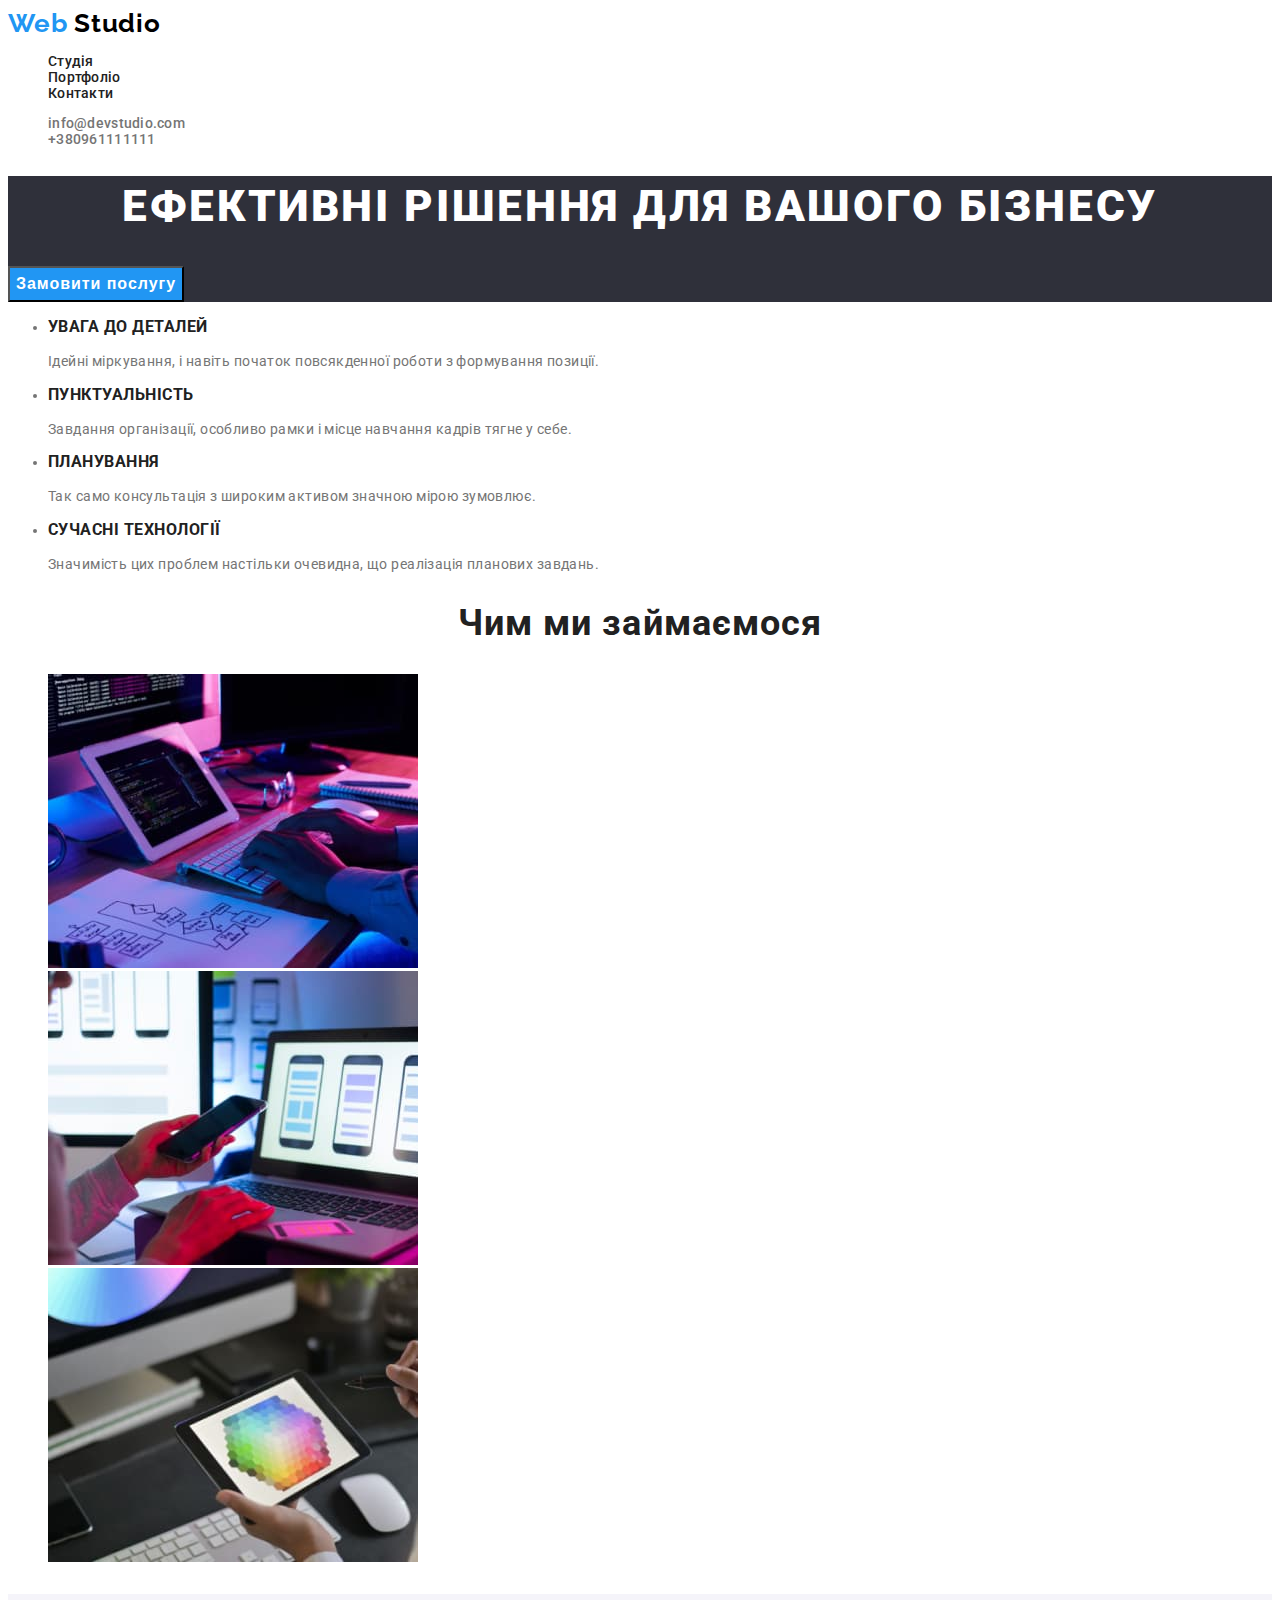
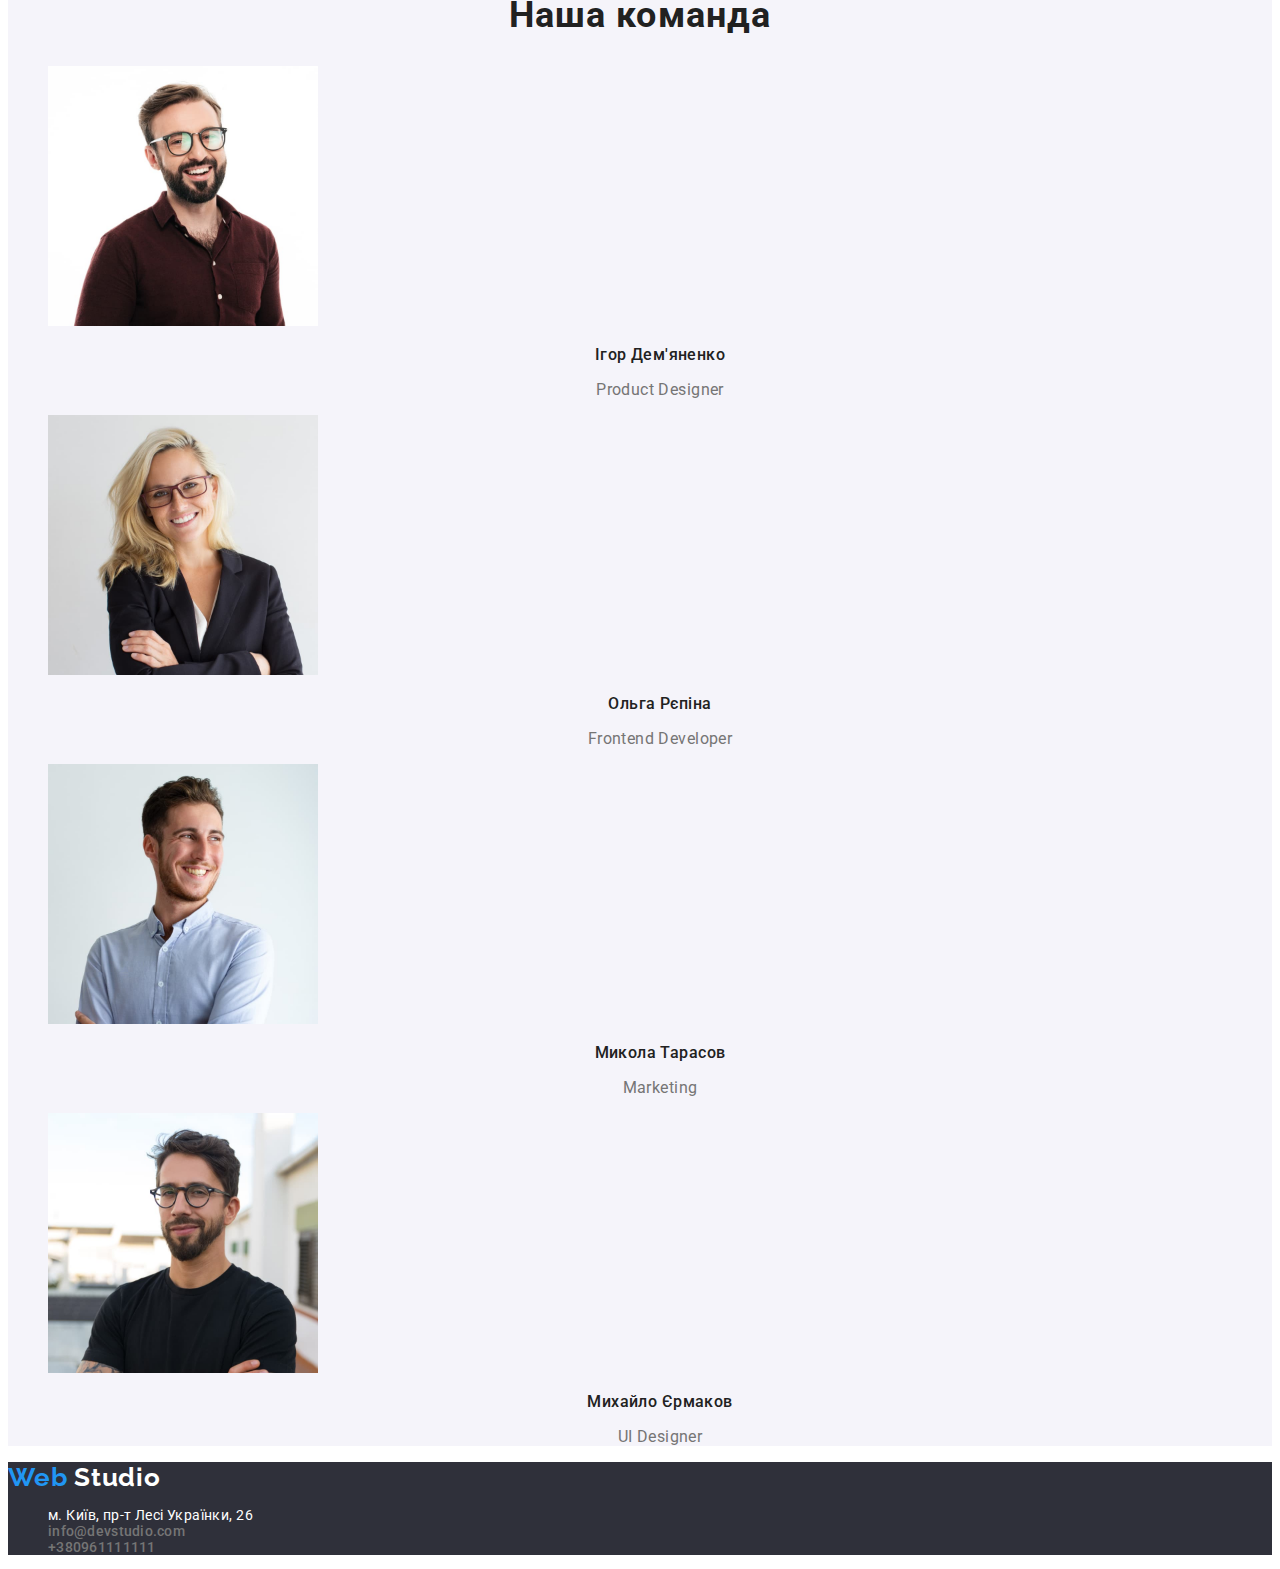
==== index.html @ 2b4d8c55 "Initial commit" ====
<!DOCTYPE html>
<html lang="en">
	<head>
		<meta charset="UTF-8" />
		<meta http-equiv="X-UA-Compatible" content="IE=edge" />
		<meta name="viewport" content="width=device-width, initial-scale=1.0" />
		<title>Document</title>
		<link
			href="https://fonts.googleapis.com/css2?family=Raleway:wght@700&family=Roboto:wght@400;500;700;900&display=swap"
			rel="stylesheet"
		/>
		<link rel="stylesheet" href="./css/style.css" />
	</head>
	<body class="page">
		<header>
			<a href="./index.html" class="logo-link">
				Web
				<span class="logo-first">Studio</span>
			</a>
			<nav>
				<ul class="nav-list">
					<li class="nav-item"><a href="./index.html" class="nav-link">Студія</a></li>
					<li class="nav-item"><a href="./portfolio.html" class="nav-link">Портфоліо</a></li>
					<li class="nav-item"><a href="./index.html" class="nav-link">Контакти</a></li>
				</ul>
			</nav>
			<ul class="contacts-list">
				<li><a href="mailto:info@devstudio.com" class="contacts-link">info@devstudio.com</a></li>
				<li><a href="tel:+380961111111" class="contacts-link">+380961111111</a></li>
			</ul>
		</header>
		<main>
			<section class="hero">
				<h1 class="hero-title">Ефективні рішення для вашого бізнесу</h1>
				<button type="button" class="hero-btn">Замовити послугу</button>
			</section>
			<section>
				<h2 class="visually-hidden">Наша робота</h2>
				<ul class="rules-list">
					<li>
						<h3 class="rules-title">Увага до деталей</h3>
						<p>Ідейні міркування, і навіть початок повсякденної роботи з формування позиції.</p>
					</li>
					<li>
						<h3 class="rules-title">Пунктуальність</h3>
						<p>Завдання організації, особливо рамки і місце навчання кадрів тягне у себе.</p>
					</li>
					<li>
						<h3 class="rules-title">Планування</h3>
						<p>Так само консультація з широким активом значною мірою зумовлює.</p>
					</li>
					<li>
						<h3 class="rules-title">Сучасні технології</h3>
						<p>Значимість цих проблем настільки очевидна, що реалізація планових завдань.</p>
					</li>
				</ul>
			</section>

			<section>
				<h2 class="title">Чим ми займаємося</h2>
				<ul class="work-list">
					<li><img src="./images/box1.jpg" alt="Процесс кодинга с помощью разных девайсов" width="370" /></li>
					<li><img src="./images/box2.jpg" alt="Использование телефона и ноутбука в работе" width="370" /></li>
					<li><img src="./images/box3.jpg" alt="Иллюстрация дизайна на планшете" width="370" /></li>
				</ul>
			</section>
			<section class="team-section">
				<h2 class="title">Наша команда</h2>
				<ul class="team-list">
					<li>
						<img src="./images/imagesteam/img1.jpg" alt="Участник команды мужчина в красной рубашке" width="270" />
						<h3 class="team-title">Ігор Дем'яненко</h3>
						<p class="team-text">Product Designer</p>
					</li>

					<li>
						<img src="./images/imagesteam/img2.jpg" alt="Участник команды девушка в пиджаке" width="270" />
						<h3 class="team-title">Ольга Рєпіна</h3>
						<p class="team-text">Frontend Developer</p>
					</li>
					<li>
						<img src="./images/imagesteam/img3.jpg" alt="Участник команды мужчина в синей рубашке" width="270" />
						<h3 class="team-title">Микола Тарасов</h3>
						<p class="team-text">Marketing</p>
					</li>
					<li>
						<img src="./images/imagesteam/img4.jpg" alt="Участник команды мужчина в чёрной футболке" width="270" />
						<h3 class="team-title">Михайло Єрмаков</h3>
						<p class="team-text">UI Designer</p>
					</li>
				</ul>
			</section>
		</main>
		<footer class="footer">
			<a href="./index.html" class="logo-link">
				Web
				<span class="logo-second">Studio</span>
			</a>
			<address>
				<ul class="contacts-list">
					<li>
						<a
							href="https://goo.gl/maps/oQ1zAfRvta3EiJCr7"
							target="_blank"
							rel="noopener, nofollow"
							class="address-item"
						>
							м. Київ, пр-т Лесі Українки, 26
						</a>
					</li>
					<li><a href="mailto:info@devstudio.com" class="contacts-link">info@devstudio.com</a></li>
					<li><a href="tel:+380961111111" class="contacts-link">+380961111111</a></li>
				</ul>
			</address>
		</footer>
	</body>
</html>
---- css/style.css ----
:root {
	--main-color: #212121;
	--second-color: #757575;
	--light-color: #ffffff;
	--accent-color: #2196f3;
}

.page {
	font-family: "Roboto";
	font-size: 14px;
	color: var(--second-color);
	letter-spacing: 0.03em;
}

.logo-link {
	font-family: "Raleway";
	font-weight: 700;
	font-size: 26px;
	line-height: calc(31 / 26);
	color: var(--accent-color);
	letter-spacing: 0.03em;
	text-decoration: none;
}

.logo-first {
	color: #000000;
}

.nav-list {
	list-style: none;
}

.nav-link {
	font-weight: 500;
	line-height: calc(16 / 14);
	letter-spacing: 0.02em;
	color: var(--main-color);
	text-decoration: none;
}

.nav-link:focus,
.nav-link:hover,
.contacts-link:focus,
.contacts-link:hover {
	color: var(--accent-color);
}

.contacts-list {
	list-style: none;
}

.contacts-link {
	font-weight: 500;
	line-height: 1, 14;
	letter-spacing: 0.02em;
	text-decoration: none;
	color: var(--second-color);
}

.hero {
	background-color: #2f303a;
}

.hero-title {
	font-weight: 900;
	font-size: 44px;
	line-height: calc(60 / 44);
	text-align: center;
	letter-spacing: 0.06em;
	text-transform: uppercase;
	color: var(--light-color);
}

.hero-btn .rules-list {
	list-style: none;
}

.hero-btn {
	font-weight: 700;
	font-size: 16px;
	line-height: calc(30 / 16);
	text-align: center;
	display: flex;
	align-items: center;
	letter-spacing: 0.06em;
	color: var(--light-color);
	background-color: var(--accent-color);
	cursor: pointer;
}

.hero-btn:hover,
.hero-btn:focus {
	background-color: #188ce8;
}

.visually-hidden {
	position: absolute;
	width: 1px;
	height: 1px;
	margin: -1px;
	border: 0;
	padding: 0;
	white-space: nowrap;
	clip-path: inset(100%);
	clip: rect(0 0 0 0);
	overflow: hidden;
}

.rules-title {
	font-weight: 700;
	line-height: calc(16 / 14);
	letter-spacing: 0.03em;
	text-transform: uppercase;
	color: var(--main-color);
}

.title {
	font-weight: 700;
	font-size: 36px;
	line-height: calc(42 / 36);
	text-align: center;
	letter-spacing: 0.03em;
	color: var(--main-color);
}

.work-list {
	list-style: none;
}

.team-list {
	list-style: none;
}

.team-title {
	font-weight: 500;
	font-size: 16px;
	line-height: calc(19 / 16);
	text-align: center;
	color: var(--main-color);
}

.team-text {
	font-size: 16px;
	line-height: calc(19 / 16);
	text-align: center;
}

.team-section {
	background-color: #f5f4fa;
}

.address-item {
	text-decoration: none;
	color: var(--light-color);
}

.logo-second {
	color: var(--light-color);
}

.footer {
	background-color: #2f303a;
}

address {
	font-style: normal;
}

/* ПОРТФОЛИО СТИЛИ */

.nav-projects-list {
	list-style: none;
}

.nav-projects-btn {
	font-weight: 500;
	font-size: 16px;
	line-height: calc(26 / 16);
	text-align: center;
	letter-spacing: 0.03em;
	color: var(--main-color);
	background-color: #f5f4fa;
	cursor: pointer;
	border: none;
}

.nav-projects-btn:hover,
.nav-projects-btn:focus {
	background-color: var(--accent-color);
	color: var(--light-color);
}

.projects-list {
	list-style: none;
}

.projects-title {
	font-weight: 700;
	font-size: 18px;
	line-height: calc(36 / 18);
	letter-spacing: 0.06em;
	color: var(--main-color);
}

.projects-text {
	font-size: 16px;
	line-height: calc(30 / 16);
	color: var(--second-color);
}
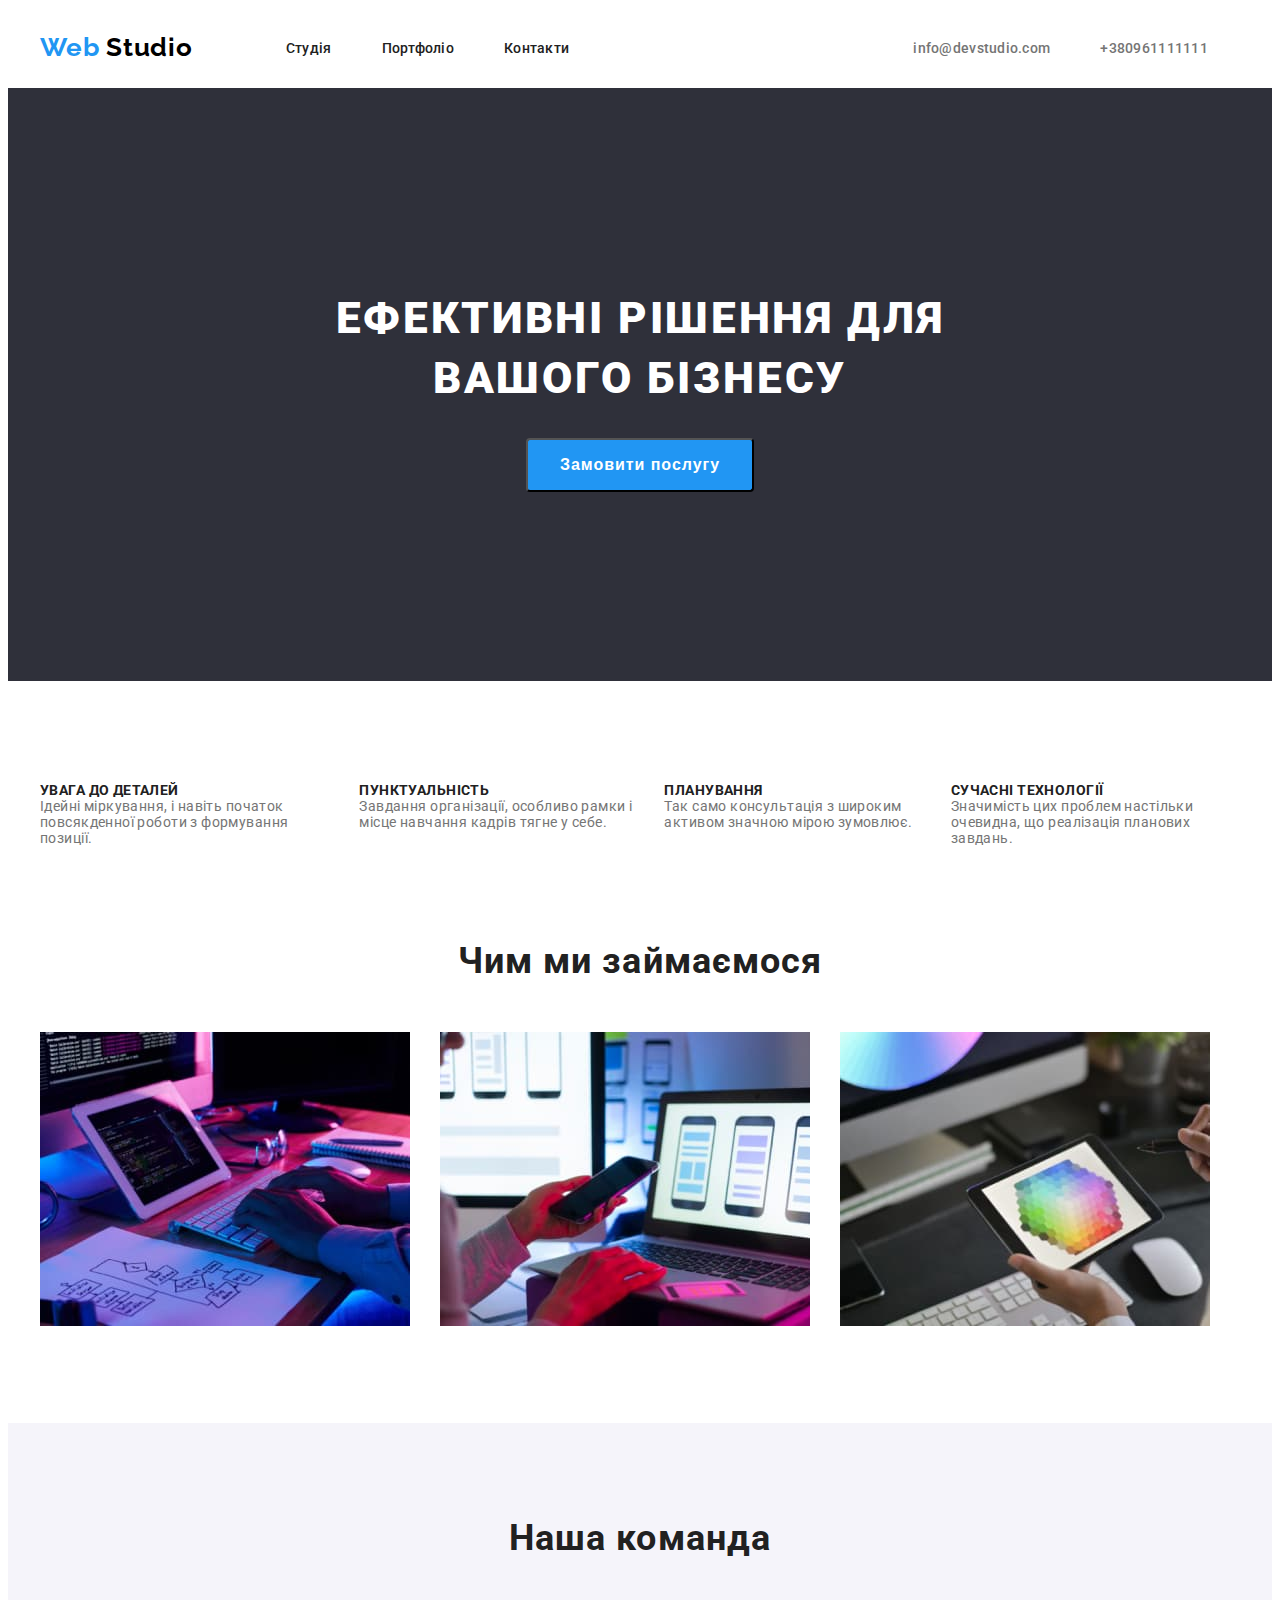
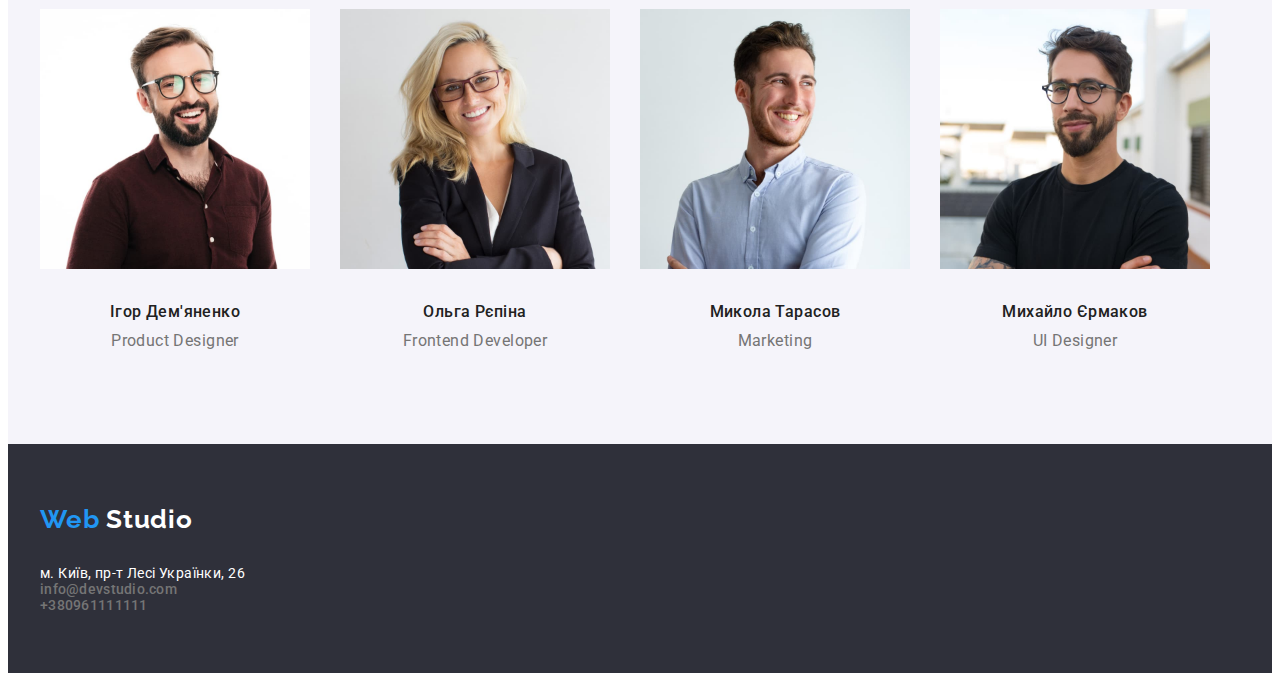
==== commit dbac07bb: "adds" ====
--- a/index.html
+++ b/index.html
@@ -6,6 +6,13 @@
 		<meta name="viewport" content="width=device-width, initial-scale=1.0" />
 		<title>Document</title>
 		<link
+			rel="stylesheet"
+			href="https://cdnjs.cloudflare.com/ajax/libs/modern-normalize/1.1.0/modern-normalize.min.css"
+			integrity="sha512-wpPYUAdjBVSE4KJnH1VR1HeZfpl1ub8YT/NKx4PuQ5NmX2tKuGu6U/JRp5y+Y8XG2tV+wKQpNHVUX03MfMFn9Q=="
+			crossorigin="anonymous"
+			referrerpolicy="no-referrer"
+		/>
+		<link
 			href="https://fonts.googleapis.com/css2?family=Raleway:wght@700&family=Roboto:wght@400;500;700;900&display=swap"
 			rel="stylesheet"
 		/>
@@ -13,105 +20,117 @@
 	</head>
 	<body class="page">
 		<header>
-			<a href="./index.html" class="logo-link">
-				Web
-				<span class="logo-first">Studio</span>
-			</a>
-			<nav>
-				<ul class="nav-list">
-					<li class="nav-item"><a href="./index.html" class="nav-link">Студія</a></li>
-					<li class="nav-item"><a href="./portfolio.html" class="nav-link">Портфоліо</a></li>
-					<li class="nav-item"><a href="./index.html" class="nav-link">Контакти</a></li>
+			<div class="container container-header">
+				<a href="./index.html" class="logo-link">
+					<span>Web</span>
+					<span class="logo-first">Studio</span>
+				</a>
+				<nav>
+					<ul class="nav-list">
+						<li class="nav-item"><a href="./index.html" class="nav-link">Студія</a></li>
+						<li class="nav-item"><a href="./portfolio.html" class="nav-link">Портфоліо</a></li>
+						<li class="nav-item"><a href="./index.html" class="nav-link">Контакти</a></li>
+					</ul>
+				</nav>
+				<ul class="contacts-list">
+					<li><a href="mailto:info@devstudio.com" class="contacts-link">info@devstudio.com</a></li>
+					<li><a href="tel:+380961111111" class="contacts-link">+380961111111</a></li>
 				</ul>
-			</nav>
-			<ul class="contacts-list">
-				<li><a href="mailto:info@devstudio.com" class="contacts-link">info@devstudio.com</a></li>
-				<li><a href="tel:+380961111111" class="contacts-link">+380961111111</a></li>
-			</ul>
+			</div>
 		</header>
 		<main>
 			<section class="hero">
 				<h1 class="hero-title">Ефективні рішення для вашого бізнесу</h1>
 				<button type="button" class="hero-btn">Замовити послугу</button>
 			</section>
-			<section>
-				<h2 class="visually-hidden">Наша робота</h2>
-				<ul class="rules-list">
-					<li>
-						<h3 class="rules-title">Увага до деталей</h3>
-						<p>Ідейні міркування, і навіть початок повсякденної роботи з формування позиції.</p>
-					</li>
-					<li>
-						<h3 class="rules-title">Пунктуальність</h3>
-						<p>Завдання організації, особливо рамки і місце навчання кадрів тягне у себе.</p>
-					</li>
-					<li>
-						<h3 class="rules-title">Планування</h3>
-						<p>Так само консультація з широким активом значною мірою зумовлює.</p>
-					</li>
-					<li>
-						<h3 class="rules-title">Сучасні технології</h3>
-						<p>Значимість цих проблем настільки очевидна, що реалізація планових завдань.</p>
-					</li>
-				</ul>
-			</section>
+			<div class="container">
+				<section class="rules-sect">
+					<h2 class="visually-hidden">Наша робота</h2>
+					<ul class="rules-list">
+						<li>
+							<h3 class="rules-title">Увага до деталей</h3>
+							<p>Ідейні міркування, і навіть початок повсякденної роботи з формування позиції.</p>
+						</li>
+						<li>
+							<h3 class="rules-title">Пунктуальність</h3>
+							<p>Завдання організації, особливо рамки і місце навчання кадрів тягне у себе.</p>
+						</li>
+						<li>
+							<h3 class="rules-title">Планування</h3>
+							<p>Так само консультація з широким активом значною мірою зумовлює.</p>
+						</li>
+						<li>
+							<h3 class="rules-title">Сучасні технології</h3>
+							<p>Значимість цих проблем настільки очевидна, що реалізація планових завдань.</p>
+						</li>
+					</ul>
+				</section>
+			</div>
 
-			<section>
-				<h2 class="title">Чим ми займаємося</h2>
-				<ul class="work-list">
-					<li><img src="./images/box1.jpg" alt="Процесс кодинга с помощью разных девайсов" width="370" /></li>
-					<li><img src="./images/box2.jpg" alt="Использование телефона и ноутбука в работе" width="370" /></li>
-					<li><img src="./images/box3.jpg" alt="Иллюстрация дизайна на планшете" width="370" /></li>
-				</ul>
-			</section>
+			<div class="container">
+				<section class="work-section">
+					<h2 class="title">Чим ми займаємося</h2>
+					<ul class="work-list">
+						<li><img src="./images/box1.jpg" alt="Процесс кодинга с помощью разных девайсов" width="370" /></li>
+						<li><img src="./images/box2.jpg" alt="Использование телефона и ноутбука в работе" width="370" /></li>
+						<li><img src="./images/box3.jpg" alt="Иллюстрация дизайна на планшете" width="370" /></li>
+					</ul>
+				</section>
+			</div>
 			<section class="team-section">
-				<h2 class="title">Наша команда</h2>
-				<ul class="team-list">
-					<li>
-						<img src="./images/imagesteam/img1.jpg" alt="Участник команды мужчина в красной рубашке" width="270" />
-						<h3 class="team-title">Ігор Дем'яненко</h3>
-						<p class="team-text">Product Designer</p>
-					</li>
+				<div class="container">
+					<h2 class="title">Наша команда</h2>
+					<ul class="team-list">
+						<li>
+							<img src="./images/imagesteam/img1.jpg" alt="Участник команды мужчина в красной рубашке" width="270" />
+							<h3 class="team-title">Ігор Дем'яненко</h3>
+							<p class="team-text">Product Designer</p>
+						</li>
 
-					<li>
-						<img src="./images/imagesteam/img2.jpg" alt="Участник команды девушка в пиджаке" width="270" />
-						<h3 class="team-title">Ольга Рєпіна</h3>
-						<p class="team-text">Frontend Developer</p>
-					</li>
-					<li>
-						<img src="./images/imagesteam/img3.jpg" alt="Участник команды мужчина в синей рубашке" width="270" />
-						<h3 class="team-title">Микола Тарасов</h3>
-						<p class="team-text">Marketing</p>
-					</li>
-					<li>
-						<img src="./images/imagesteam/img4.jpg" alt="Участник команды мужчина в чёрной футболке" width="270" />
-						<h3 class="team-title">Михайло Єрмаков</h3>
-						<p class="team-text">UI Designer</p>
-					</li>
-				</ul>
+						<li>
+							<img src="./images/imagesteam/img2.jpg" alt="Участник команды девушка в пиджаке" width="270" />
+							<h3 class="team-title">Ольга Рєпіна</h3>
+							<p class="team-text">Frontend Developer</p>
+						</li>
+						<li>
+							<img src="./images/imagesteam/img3.jpg" alt="Участник команды мужчина в синей рубашке" width="270" />
+							<h3 class="team-title">Микола Тарасов</h3>
+							<p class="team-text">Marketing</p>
+						</li>
+						<li>
+							<img src="./images/imagesteam/img4.jpg" alt="Участник команды мужчина в чёрной футболке" width="270" />
+							<h3 class="team-title">Михайло Єрмаков</h3>
+							<p class="team-text">UI Designer</p>
+						</li>
+					</ul>
+				</div>
 			</section>
 		</main>
 		<footer class="footer">
-			<a href="./index.html" class="logo-link">
-				Web
-				<span class="logo-second">Studio</span>
-			</a>
-			<address>
-				<ul class="contacts-list">
-					<li>
-						<a
-							href="https://goo.gl/maps/oQ1zAfRvta3EiJCr7"
-							target="_blank"
-							rel="noopener, nofollow"
-							class="address-item"
-						>
-							м. Київ, пр-т Лесі Українки, 26
-						</a>
-					</li>
-					<li><a href="mailto:info@devstudio.com" class="contacts-link">info@devstudio.com</a></li>
-					<li><a href="tel:+380961111111" class="contacts-link">+380961111111</a></li>
-				</ul>
-			</address>
+			<div class="container">
+				<a href="./index.html" class="logo-link">
+					Web
+					<span class="logo-second">Studio</span>
+				</a>
+				<address>
+					<ul class="address-list">
+						<li class="address-item">
+							<a
+								href="https://goo.gl/maps/oQ1zAfRvta3EiJCr7"
+								target="_blank"
+								rel="noopener, nofollow"
+								class="address-link"
+							>
+								м. Київ, пр-т Лесі Українки, 26
+							</a>
+						</li>
+						<li class="address-item">
+							<a href="mailto:info@devstudio.com" class="contacts-link">info@devstudio.com</a>
+						</li>
+						<li class="address-item"><a href="tel:+380961111111" class="contacts-link">+380961111111</a></li>
+					</ul>
+				</address>
+			</div>
 		</footer>
 	</body>
 </html>
--- a/css/style.css
+++ b/css/style.css
@@ -12,6 +12,37 @@
 	letter-spacing: 0.03em;
 }
 
+h1,
+h2,
+h3,
+h4,
+h5,
+h6,
+p,
+ul {
+	margin: 0;
+	padding: 0;
+	border: 0;
+	font-size: 100%;
+	font: inherit;
+	vertical-align: baseline;
+}
+
+.container {
+	width: 1200px;
+	padding-left: 15px;
+	padding-right: 15px;
+	margin: 0 auto;
+}
+
+/* Наш хедер */
+
+.container-header {
+	display: flex;
+	text-align: center;
+	align-items: center;
+}
+
 .logo-link {
 	font-family: "Raleway";
 	font-weight: 700;
@@ -20,6 +51,8 @@
 	color: var(--accent-color);
 	letter-spacing: 0.03em;
 	text-decoration: none;
+	padding-top: 24px;
+	padding-bottom: 25px;
 }
 
 .logo-first {
@@ -28,6 +61,9 @@
 
 .nav-list {
 	list-style: none;
+	display: flex;
+	gap: 50px;
+	margin-left: 93px;
 }
 
 .nav-link {
@@ -36,6 +72,8 @@
 	letter-spacing: 0.02em;
 	color: var(--main-color);
 	text-decoration: none;
+	padding-top: 32px;
+	padding-bottom: 32px;
 }
 
 .nav-link:focus,
@@ -47,6 +85,9 @@
 
 .contacts-list {
 	list-style: none;
+	display: flex;
+	margin-left: 344px;
+	gap: 50px;
 }
 
 .contacts-link {
@@ -57,8 +98,12 @@
 	color: var(--second-color);
 }
 
+/* Страница герой */
+
 .hero {
 	background-color: #2f303a;
+	height: 593px;
+	align-items: center;
 }
 
 .hero-title {
@@ -69,6 +114,11 @@
 	letter-spacing: 0.06em;
 	text-transform: uppercase;
 	color: var(--light-color);
+	display: block;
+	width: 696px;
+	margin-left: auto;
+	margin-right: auto;
+	padding-top: 200px;
 }
 
 .hero-btn .rules-list {
@@ -80,17 +130,27 @@
 	font-size: 16px;
 	line-height: calc(30 / 16);
 	text-align: center;
-	display: flex;
+	display: block;
 	align-items: center;
 	letter-spacing: 0.06em;
 	color: var(--light-color);
 	background-color: var(--accent-color);
 	cursor: pointer;
+	margin-left: auto;
+	margin-right: auto;
+	margin-top: 30px;
+	padding: 10px 32px;
+	border-radius: 4px;
 }
 
 .hero-btn:hover,
 .hero-btn:focus {
 	background-color: #188ce8;
+}
+
+/* Наша работа, основные принципы */
+
+.rules-sect {
 }
 
 .visually-hidden {
@@ -114,6 +174,18 @@
 	color: var(--main-color);
 }
 
+.rules-list {
+	list-style: none;
+	display: flex;
+	gap: 30px;
+	margin-top: 101px;
+}
+/* Чем мы занимаемся */
+
+.work-section {
+	margin-top: 94px;
+}
+
 .title {
 	font-weight: 700;
 	font-size: 36px;
@@ -125,10 +197,19 @@
 
 .work-list {
 	list-style: none;
-}
+	display: flex;
+	gap: 30px;
+	margin-top: 50px;
+	margin-bottom: 94px;
+}
+
+/* Наша команда */
 
 .team-list {
 	list-style: none;
+	display: flex;
+	margin-top: 50px;
+	gap: 30px;
 }
 
 .team-title {
@@ -137,19 +218,28 @@
 	line-height: calc(19 / 16);
 	text-align: center;
 	color: var(--main-color);
+	margin-top: 30px;
 }
 
 .team-text {
 	font-size: 16px;
 	line-height: calc(19 / 16);
 	text-align: center;
+	margin-top: 10px;
 }
 
 .team-section {
 	background-color: #f5f4fa;
-}
-
-.address-item {
+	padding-top: 94px;
+	padding-bottom: 94px;
+}
+
+.address-list {
+	list-style: none;
+	margin-top: 30px;
+}
+
+.address-link {
 	text-decoration: none;
 	color: var(--light-color);
 }
@@ -160,6 +250,8 @@
 
 .footer {
 	background-color: #2f303a;
+	padding-top: 60px;
+	padding-bottom: 60px;
 }
 
 address {
@@ -168,8 +260,17 @@
 
 /* ПОРТФОЛИО СТИЛИ */
 
+.main-sect {
+	margin-top: 39px;
+	margin-bottom: 149px;
+}
+
 .nav-projects-list {
 	list-style: none;
+	display: flex;
+	margin-bottom: 50px;
+	gap: 8px;
+	justify-content: center;
 }
 
 .nav-projects-btn {
@@ -182,6 +283,8 @@
 	background-color: #f5f4fa;
 	cursor: pointer;
 	border: none;
+	border-radius: 4px;
+	padding: 6px 22px;
 }
 
 .nav-projects-btn:hover,
@@ -192,6 +295,22 @@
 
 .projects-list {
 	list-style: none;
+	display: flex;
+	flex-wrap: wrap;
+}
+
+.projects-item {
+	width: 370px;
+	margin-right: 30px;
+	margin-bottom: 30px;
+}
+
+.projects-item:nth-child(3n) {
+	margin-right: 0px;
+}
+
+.projects-item:nth-last-child(-n + 3) {
+	margin-bottom: 0px;
 }
 
 .projects-title {
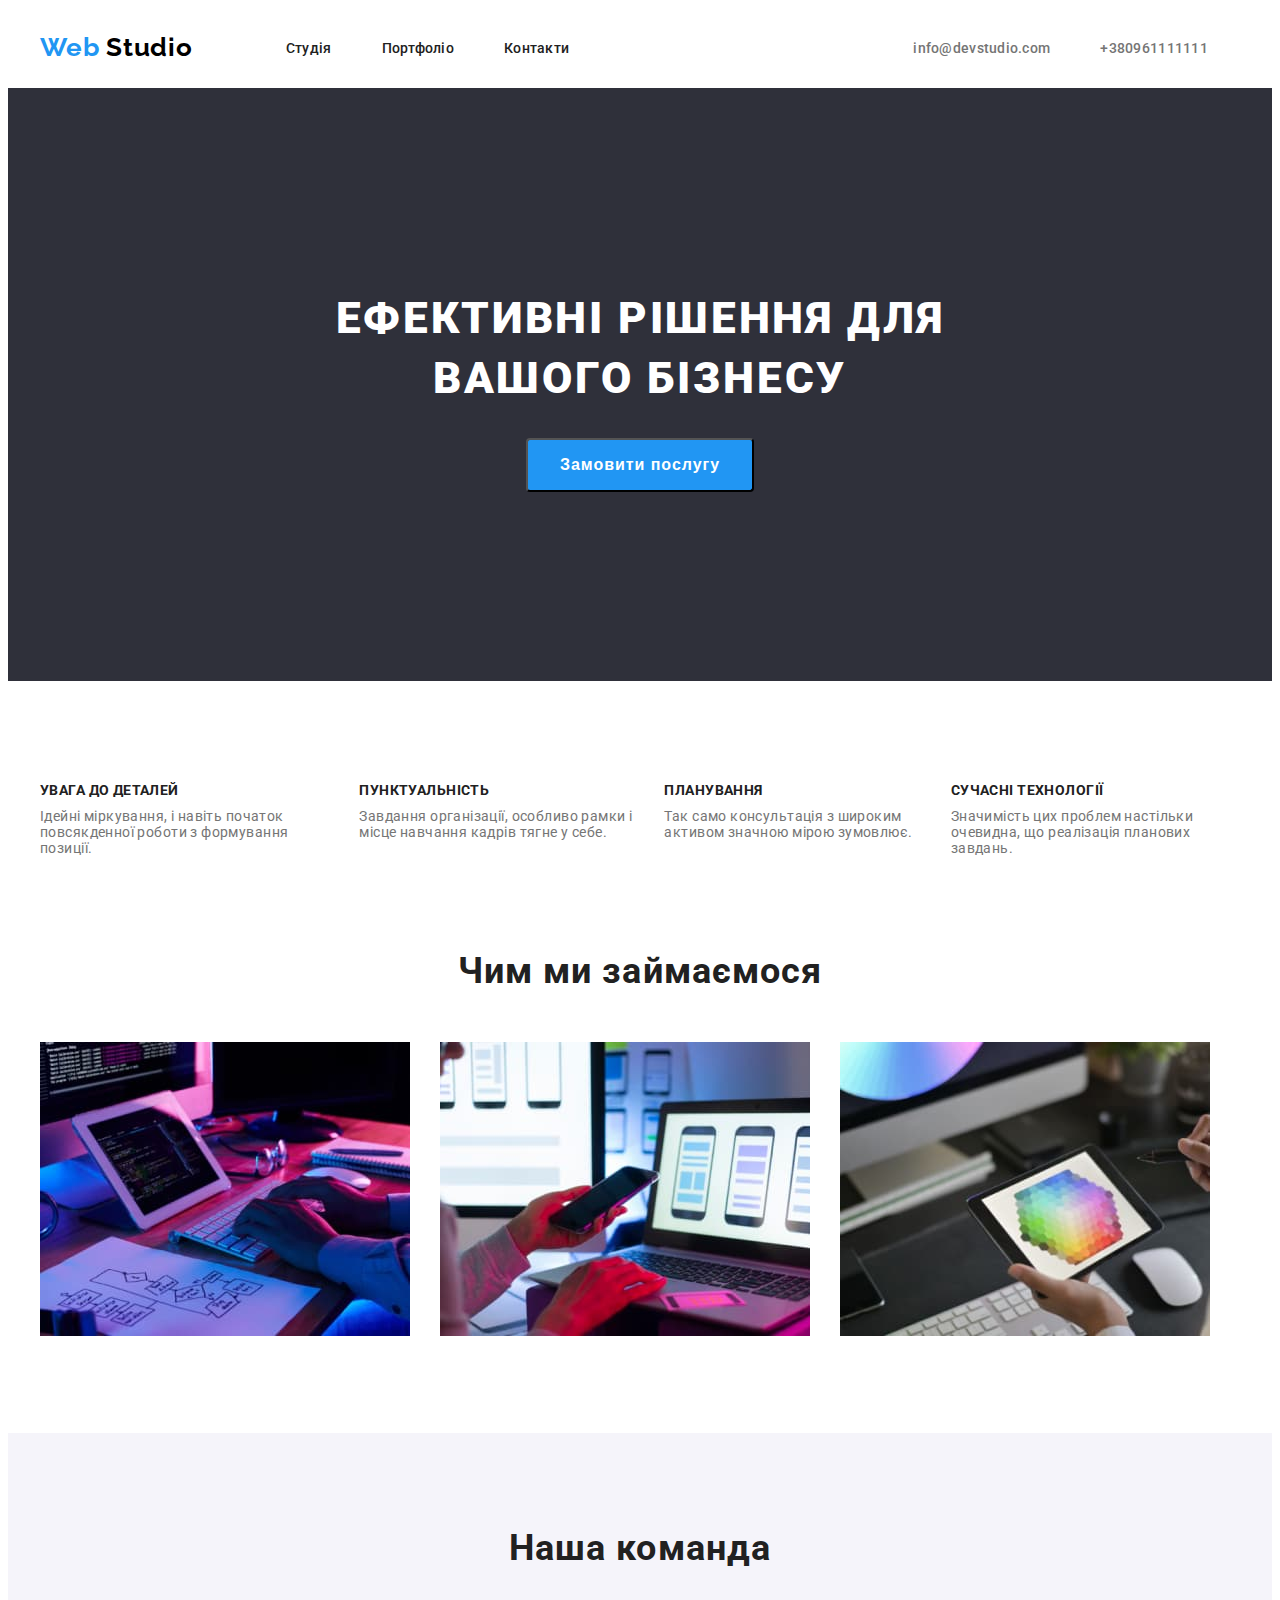
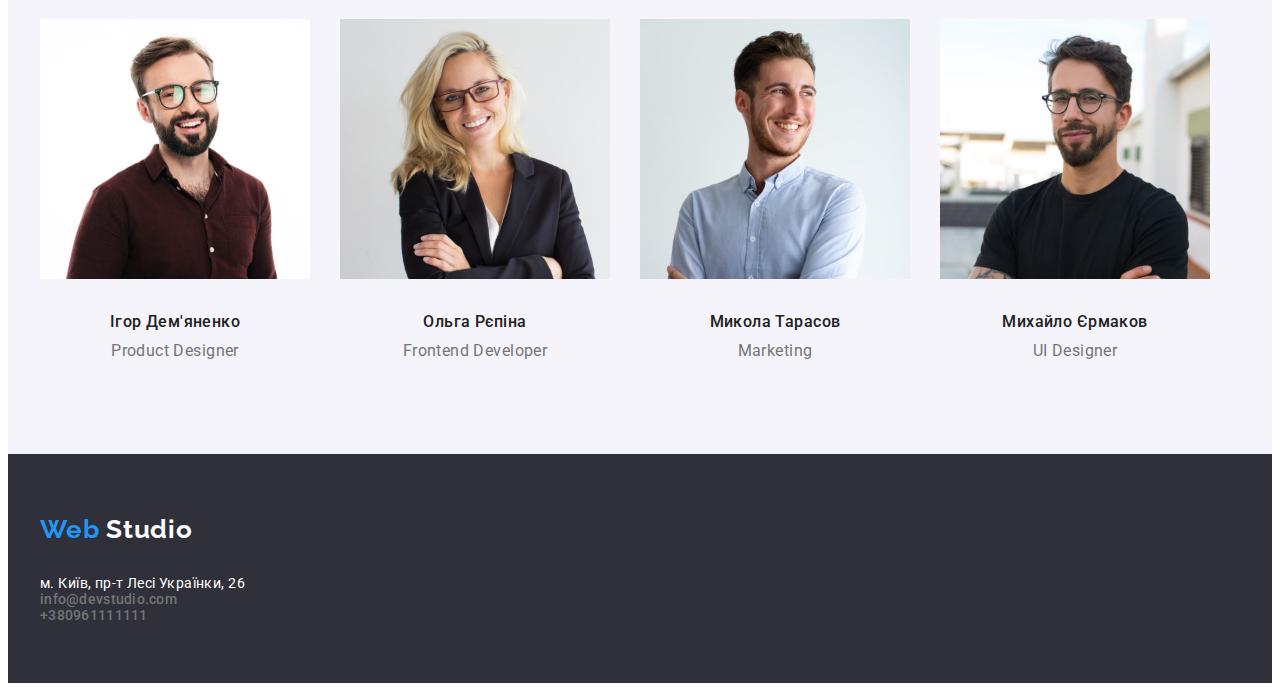
==== commit 0be8bca2: "adds" ====
--- a/index.html
+++ b/index.html
@@ -18,11 +18,12 @@
 		/>
 		<link rel="stylesheet" href="./css/style.css" />
 	</head>
+
 	<body class="page">
 		<header>
 			<div class="container container-header">
 				<a href="./index.html" class="logo-link">
-					<span>Web</span>
+					Web
 					<span class="logo-first">Studio</span>
 				</a>
 				<nav>
--- a/css/style.css
+++ b/css/style.css
@@ -172,6 +172,7 @@
 	letter-spacing: 0.03em;
 	text-transform: uppercase;
 	color: var(--main-color);
+	margin-bottom: 10px;
 }
 
 .rules-list {
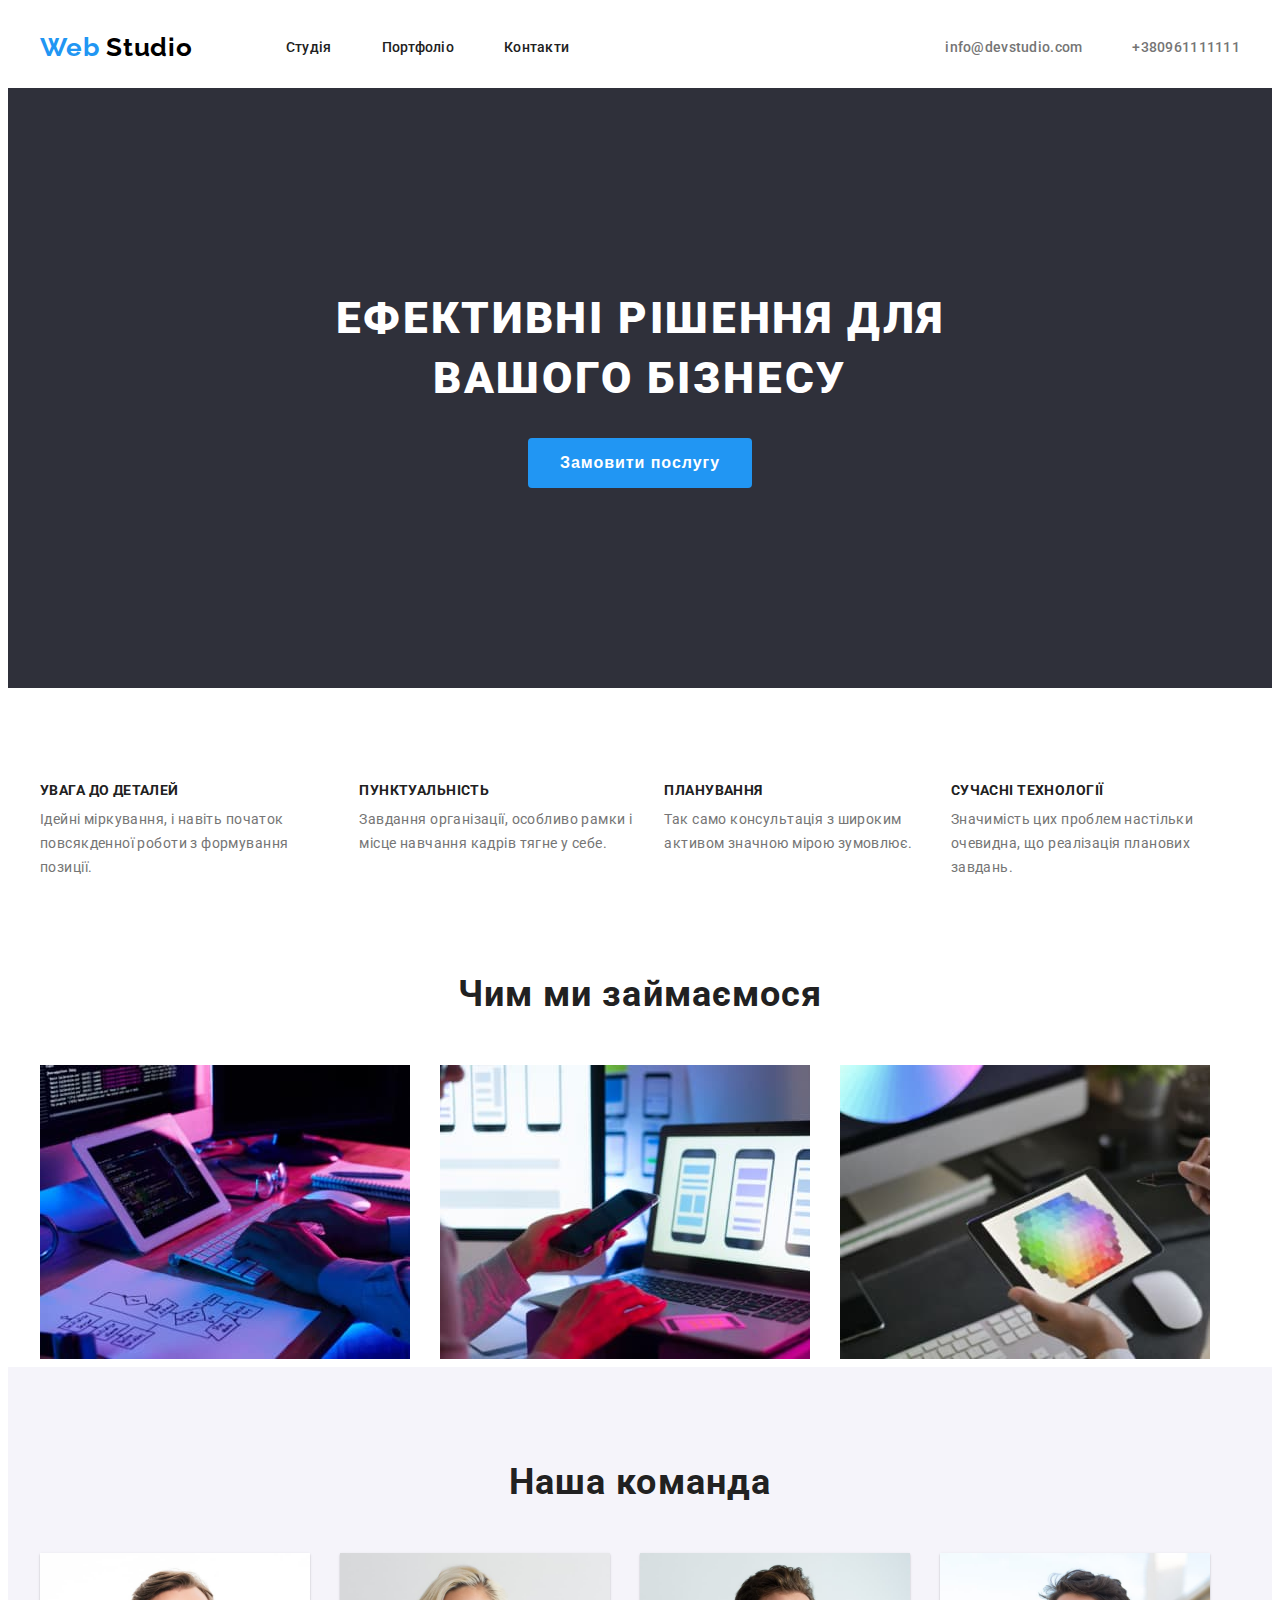
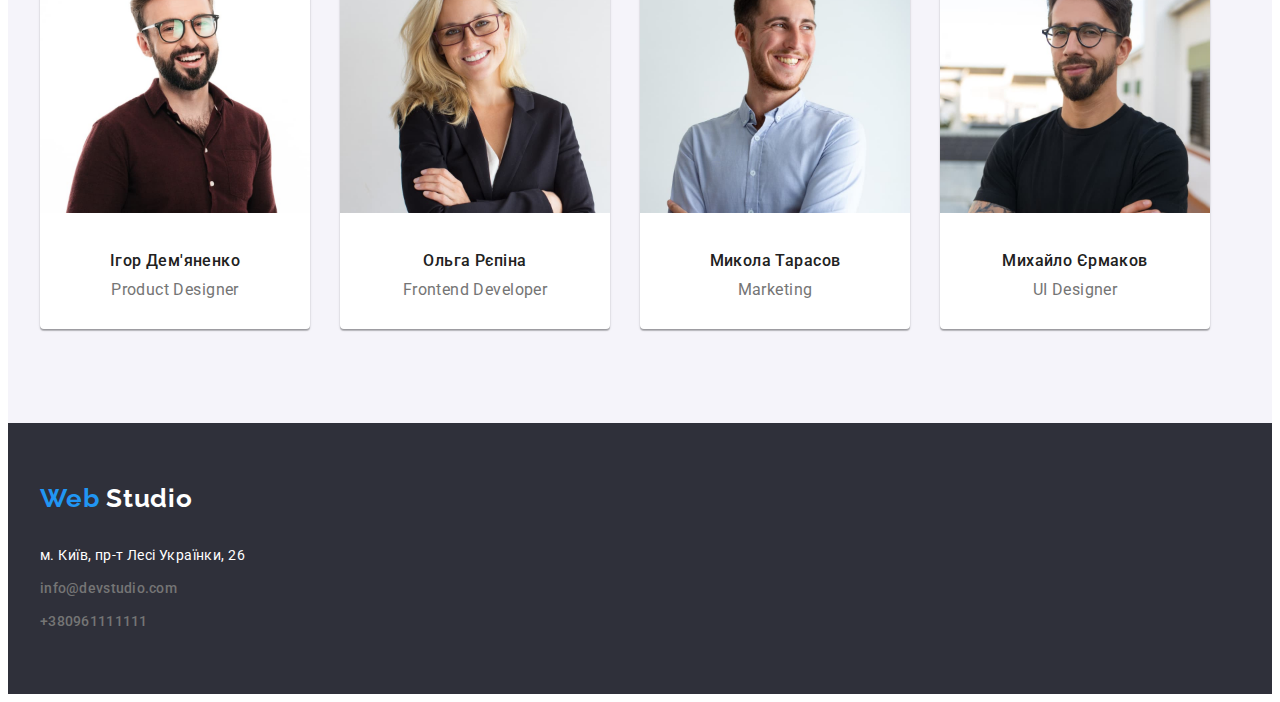
==== commit bfe6e428: "adds" ====
--- a/index.html
+++ b/index.html
@@ -19,14 +19,14 @@
 		<link rel="stylesheet" href="./css/style.css" />
 	</head>
 
-	<body class="page">
+	<body>
 		<header>
 			<div class="container container-header">
 				<a href="./index.html" class="logo-link">
 					Web
 					<span class="logo-first">Studio</span>
 				</a>
-				<nav>
+				<nav class="nav-sect">
 					<ul class="nav-list">
 						<li class="nav-item"><a href="./index.html" class="nav-link">Студія</a></li>
 						<li class="nav-item"><a href="./portfolio.html" class="nav-link">Портфоліо</a></li>
@@ -44,8 +44,8 @@
 				<h1 class="hero-title">Ефективні рішення для вашого бізнесу</h1>
 				<button type="button" class="hero-btn">Замовити послугу</button>
 			</section>
-			<div class="container">
-				<section class="rules-sect">
+			<section class="rules-sect">
+				<div class="container">
 					<h2 class="visually-hidden">Наша робота</h2>
 					<ul class="rules-list">
 						<li>
@@ -65,8 +65,8 @@
 							<p>Значимість цих проблем настільки очевидна, що реалізація планових завдань.</p>
 						</li>
 					</ul>
-				</section>
-			</div>
+				</div>
+			</section>
 
 			<div class="container">
 				<section class="work-section">
@@ -82,26 +82,34 @@
 				<div class="container">
 					<h2 class="title">Наша команда</h2>
 					<ul class="team-list">
-						<li>
+						<li class="team-item">
 							<img src="./images/imagesteam/img1.jpg" alt="Участник команды мужчина в красной рубашке" width="270" />
-							<h3 class="team-title">Ігор Дем'яненко</h3>
-							<p class="team-text">Product Designer</p>
+							<div class="team-block">
+								<h3 class="team-title">Ігор Дем'яненко</h3>
+								<p class="team-text">Product Designer</p>
+							</div>
 						</li>
 
-						<li>
+						<li class="team-item">
 							<img src="./images/imagesteam/img2.jpg" alt="Участник команды девушка в пиджаке" width="270" />
-							<h3 class="team-title">Ольга Рєпіна</h3>
-							<p class="team-text">Frontend Developer</p>
+							<div class="team-block">
+								<h3 class="team-title">Ольга Рєпіна</h3>
+								<p class="team-text">Frontend Developer</p>
+							</div>
 						</li>
-						<li>
+						<li class="team-item">
 							<img src="./images/imagesteam/img3.jpg" alt="Участник команды мужчина в синей рубашке" width="270" />
-							<h3 class="team-title">Микола Тарасов</h3>
-							<p class="team-text">Marketing</p>
+							<div class="team-block">
+								<h3 class="team-title">Микола Тарасов</h3>
+								<p class="team-text">Marketing</p>
+							</div>
 						</li>
-						<li>
+						<li class="team-item">
 							<img src="./images/imagesteam/img4.jpg" alt="Участник команды мужчина в чёрной футболке" width="270" />
-							<h3 class="team-title">Михайло Єрмаков</h3>
-							<p class="team-text">UI Designer</p>
+							<div class="team-block">
+								<h3 class="team-title">Михайло Єрмаков</h3>
+								<p class="team-text">UI Designer</p>
+							</div>
 						</li>
 					</ul>
 				</div>
@@ -109,7 +117,7 @@
 		</main>
 		<footer class="footer">
 			<div class="container">
-				<a href="./index.html" class="logo-link">
+				<a href="./index.html" class="footer-logo">
 					Web
 					<span class="logo-second">Studio</span>
 				</a>
--- a/css/style.css
+++ b/css/style.css
@@ -5,7 +5,7 @@
 	--accent-color: #2196f3;
 }
 
-.page {
+body {
 	font-family: "Roboto";
 	font-size: 14px;
 	color: var(--second-color);
@@ -24,8 +24,7 @@
 	padding: 0;
 	border: 0;
 	font-size: 100%;
-	font: inherit;
-	vertical-align: baseline;
+	line-height: 1.7;
 }
 
 .container {
@@ -63,7 +62,6 @@
 	list-style: none;
 	display: flex;
 	gap: 50px;
-	margin-left: 93px;
 }
 
 .nav-link {
@@ -83,10 +81,14 @@
 	color: var(--accent-color);
 }
 
+.nav-sect {
+	margin-left: 93px;
+}
+
 .contacts-list {
 	list-style: none;
 	display: flex;
-	margin-left: 344px;
+	margin-left: auto;
 	gap: 50px;
 }
 
@@ -102,8 +104,7 @@
 
 .hero {
 	background-color: #2f303a;
-	height: 593px;
-	align-items: center;
+	padding: 200px 0;
 }
 
 .hero-title {
@@ -118,7 +119,6 @@
 	width: 696px;
 	margin-left: auto;
 	margin-right: auto;
-	padding-top: 200px;
 }
 
 .hero-btn .rules-list {
@@ -141,6 +141,7 @@
 	margin-top: 30px;
 	padding: 10px 32px;
 	border-radius: 4px;
+	border: none;
 }
 
 .hero-btn:hover,
@@ -151,6 +152,7 @@
 /* Наша работа, основные принципы */
 
 .rules-sect {
+	padding: 94px 0;
 }
 
 .visually-hidden {
@@ -173,18 +175,17 @@
 	text-transform: uppercase;
 	color: var(--main-color);
 	margin-bottom: 10px;
+	font-size: 14px;
 }
 
 .rules-list {
 	list-style: none;
 	display: flex;
 	gap: 30px;
-	margin-top: 101px;
 }
 /* Чем мы занимаемся */
 
 .work-section {
-	margin-top: 94px;
 }
 
 .title {
@@ -201,7 +202,6 @@
 	display: flex;
 	gap: 30px;
 	margin-top: 50px;
-	margin-bottom: 94px;
 }
 
 /* Наша команда */
@@ -213,13 +213,22 @@
 	gap: 30px;
 }
 
+.team-item {
+	background: #ffffff;
+	box-shadow: 0px 1px 3px rgba(0, 0, 0, 0.12), 0px 1px 1px rgba(0, 0, 0, 0.14), 0px 2px 1px rgba(0, 0, 0, 0.2);
+	border-radius: 0px 0px 4px 4px;
+}
+
+.team-block {
+	padding: 30px 0;
+}
+
 .team-title {
 	font-weight: 500;
 	font-size: 16px;
 	line-height: calc(19 / 16);
 	text-align: center;
 	color: var(--main-color);
-	margin-top: 30px;
 }
 
 .team-text {
@@ -240,9 +249,18 @@
 	margin-top: 30px;
 }
 
+.address-item {
+	margin-bottom: 9px;
+}
+
+.address-item:last-child {
+	margin-bottom: 0px;
+}
+
 .address-link {
 	text-decoration: none;
 	color: var(--light-color);
+	line-height: 1.71;
 }
 
 .logo-second {
@@ -255,15 +273,29 @@
 	padding-bottom: 60px;
 }
 
+.footer-logo {
+	font-family: "Raleway";
+	font-weight: 700;
+	font-size: 26px;
+	line-height: calc(31 / 26);
+	color: var(--accent-color);
+	letter-spacing: 0.03em;
+	text-decoration: none;
+}
+
 address {
 	font-style: normal;
+	margin-top: 20px;
 }
 
 /* ПОРТФОЛИО СТИЛИ */
 
+.header-portfolio {
+	border-bottom: 1px solid #ececec;
+}
+
 .main-sect {
-	margin-top: 39px;
-	margin-bottom: 149px;
+	padding: 94px 0;
 }
 
 .nav-projects-list {
@@ -306,6 +338,13 @@
 	margin-bottom: 30px;
 }
 
+.projects-block {
+	padding: 20px 24px;
+	border-bottom: 1px solid #eeeeee;
+	border-left: 1px solid #eeeeee;
+	border-right: 1px solid #eeeeee;
+}
+
 .projects-item:nth-child(3n) {
 	margin-right: 0px;
 }
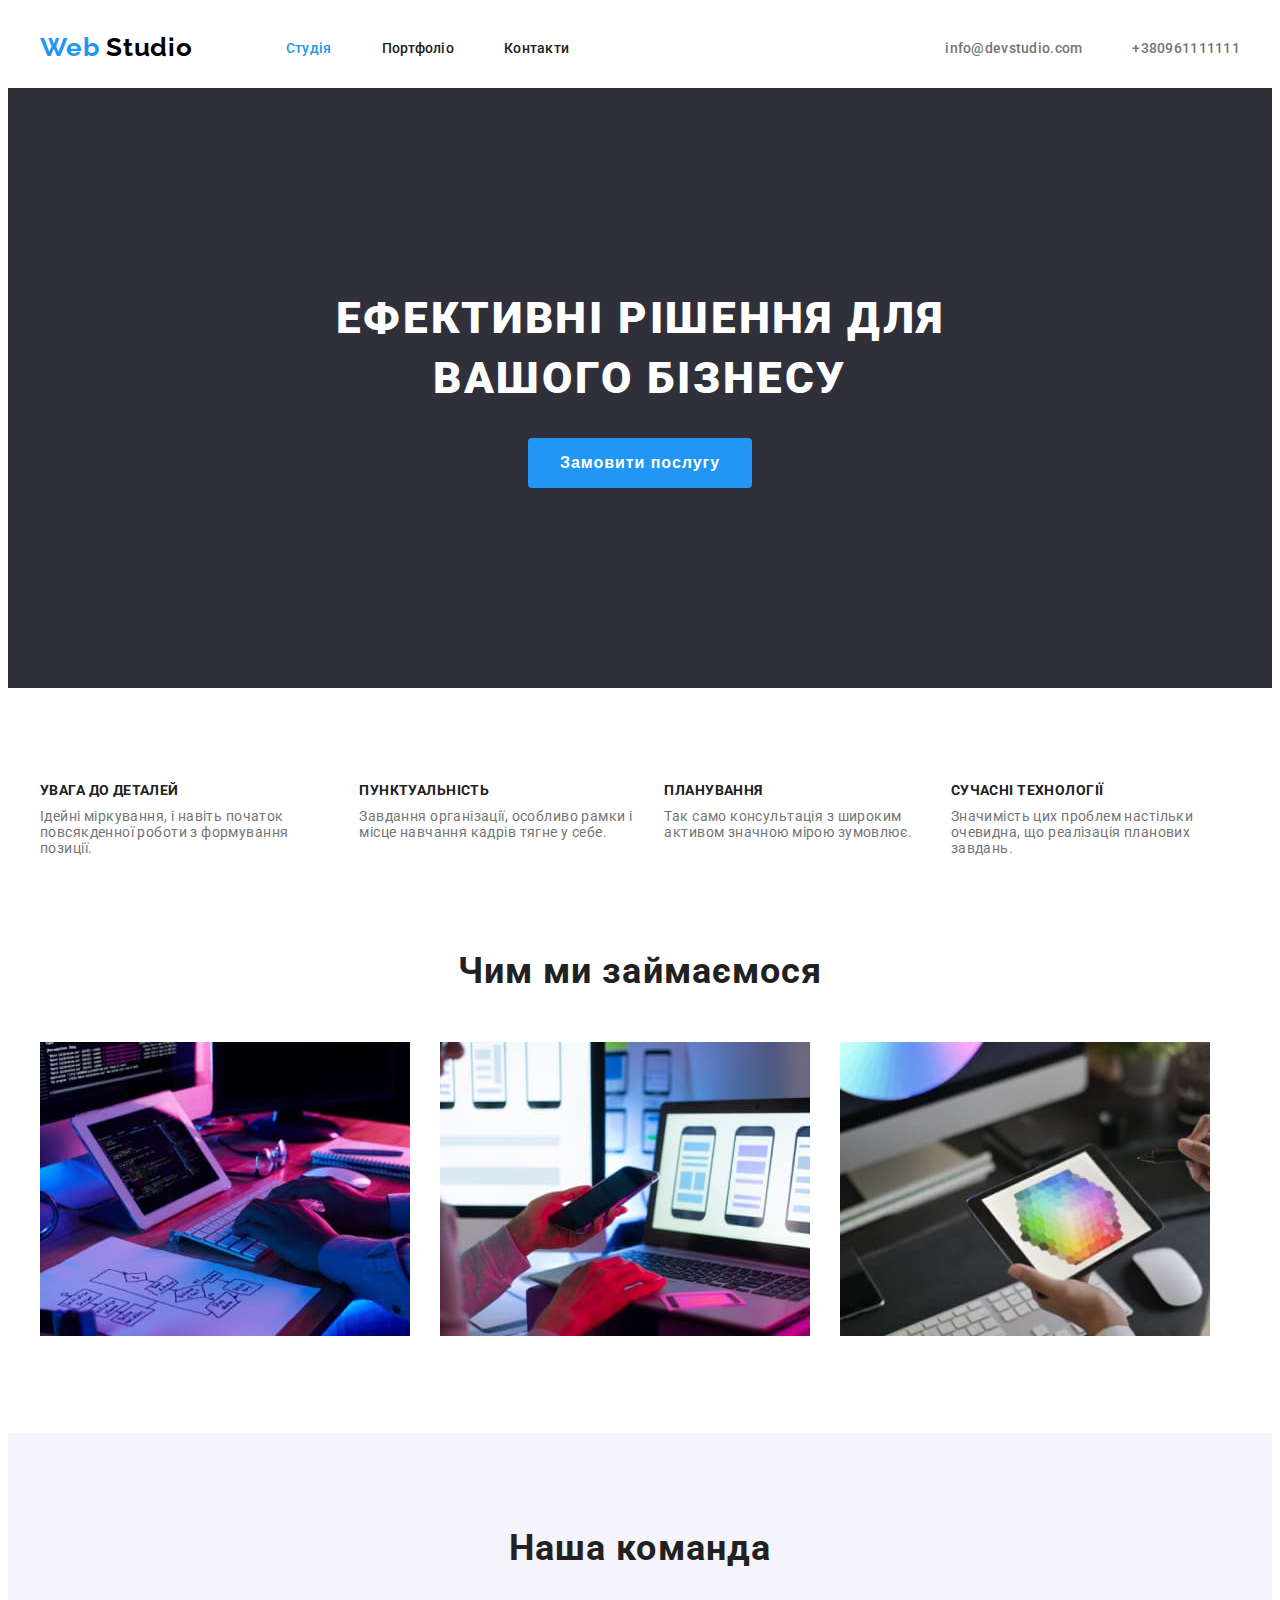
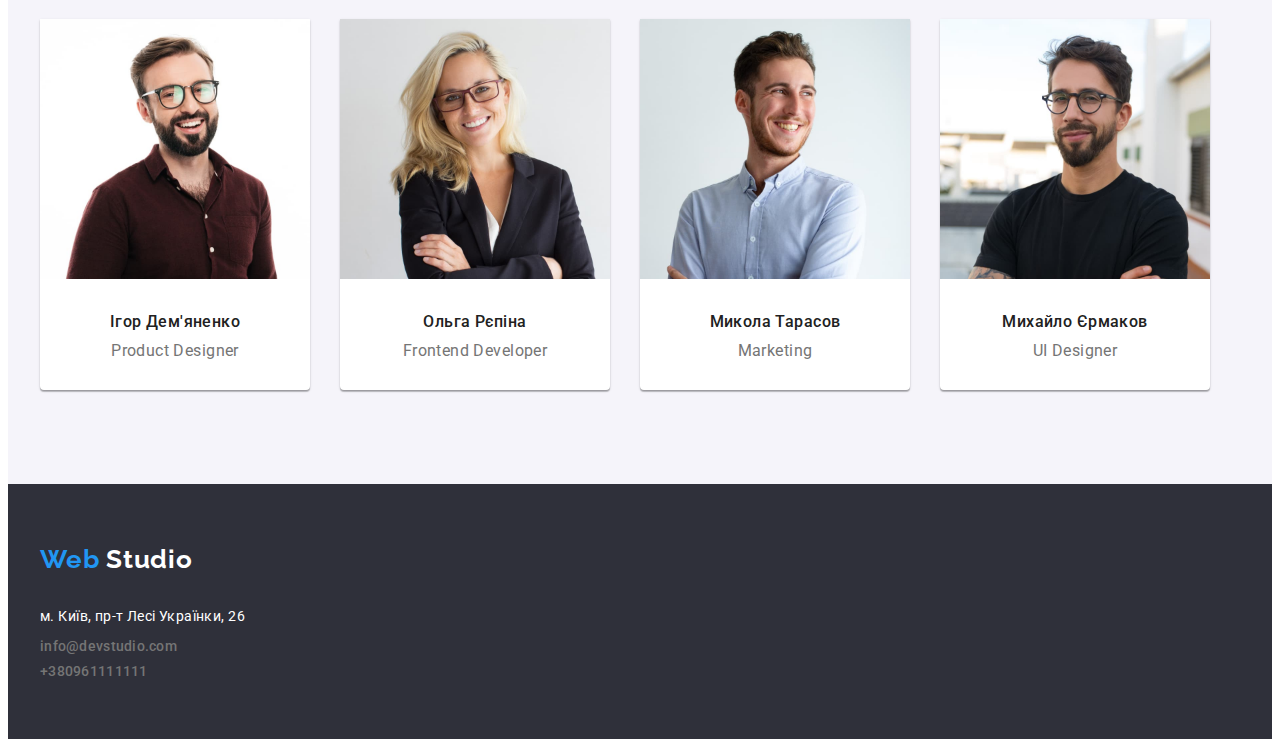
==== commit b23dbe87: "adds" ====
--- a/index.html
+++ b/index.html
@@ -12,10 +12,7 @@
 			crossorigin="anonymous"
 			referrerpolicy="no-referrer"
 		/>
-		<link
-			href="https://fonts.googleapis.com/css2?family=Raleway:wght@700&family=Roboto:wght@400;500;700;900&display=swap"
-			rel="stylesheet"
-		/>
+		<link href="https://fonts.googleapis.com/css2?family=Raleway:wght@700&family=Roboto:wght@400;500;700;900&display=swap" rel="stylesheet" />
 		<link rel="stylesheet" href="./css/style.css" />
 	</head>
 
@@ -28,7 +25,7 @@
 				</a>
 				<nav class="nav-sect">
 					<ul class="nav-list">
-						<li class="nav-item"><a href="./index.html" class="nav-link">Студія</a></li>
+						<li class="nav-item"><a href="./index.html" class="nav-link current">Студія</a></li>
 						<li class="nav-item"><a href="./portfolio.html" class="nav-link">Портфоліо</a></li>
 						<li class="nav-item"><a href="./index.html" class="nav-link">Контакти</a></li>
 					</ul>
@@ -41,8 +38,10 @@
 		</header>
 		<main>
 			<section class="hero">
-				<h1 class="hero-title">Ефективні рішення для вашого бізнесу</h1>
-				<button type="button" class="hero-btn">Замовити послугу</button>
+				<div class="container">
+					<h1 class="hero-title">Ефективні рішення для вашого бізнесу</h1>
+					<button type="button" class="hero-btn">Замовити послугу</button>
+				</div>
 			</section>
 			<section class="rules-sect">
 				<div class="container">
@@ -68,16 +67,17 @@
 				</div>
 			</section>
 
-			<div class="container">
-				<section class="work-section">
+			<section class="work-section">
+				<div class="container">
 					<h2 class="title">Чим ми займаємося</h2>
 					<ul class="work-list">
-						<li><img src="./images/box1.jpg" alt="Процесс кодинга с помощью разных девайсов" width="370" /></li>
-						<li><img src="./images/box2.jpg" alt="Использование телефона и ноутбука в работе" width="370" /></li>
-						<li><img src="./images/box3.jpg" alt="Иллюстрация дизайна на планшете" width="370" /></li>
+						<li class="work-item"><img src="./images/box1.jpg" alt="Процесс кодинга с помощью разных девайсов" width="370" /></li>
+						<li class="work-item"><img src="./images/box2.jpg" alt="Использование телефона и ноутбука в работе" width="370" /></li>
+						<li class="work-item"><img src="./images/box3.jpg" alt="Иллюстрация дизайна на планшете" width="370" /></li>
 					</ul>
-				</section>
-			</div>
+				</div>
+			</section>
+
 			<section class="team-section">
 				<div class="container">
 					<h2 class="title">Наша команда</h2>
@@ -124,12 +124,7 @@
 				<address>
 					<ul class="address-list">
 						<li class="address-item">
-							<a
-								href="https://goo.gl/maps/oQ1zAfRvta3EiJCr7"
-								target="_blank"
-								rel="noopener, nofollow"
-								class="address-link"
-							>
+							<a href="https://goo.gl/maps/oQ1zAfRvta3EiJCr7" target="_blank" rel="noopener, nofollow" class="address-link">
 								м. Київ, пр-т Лесі Українки, 26
 							</a>
 						</li>
--- a/css/style.css
+++ b/css/style.css
@@ -18,13 +18,14 @@
 h4,
 h5,
 h6,
-p,
+p {
+	margin: 0;
+}
+
 ul {
+	list-style: none;
+	padding-left: 0;
 	margin: 0;
-	padding: 0;
-	border: 0;
-	font-size: 100%;
-	line-height: 1.7;
 }
 
 .container {
@@ -72,6 +73,10 @@
 	text-decoration: none;
 	padding-top: 32px;
 	padding-bottom: 32px;
+}
+
+.current {
+	color: var(--accent-color);
 }
 
 .nav-link:focus,
@@ -186,6 +191,7 @@
 /* Чем мы занимаемся */
 
 .work-section {
+	padding-bottom: 94px;
 }
 
 .title {
@@ -202,6 +208,9 @@
 	display: flex;
 	gap: 30px;
 	margin-top: 50px;
+}
+.work-item {
+	width: 370px;
 }
 
 /* Наша команда */
